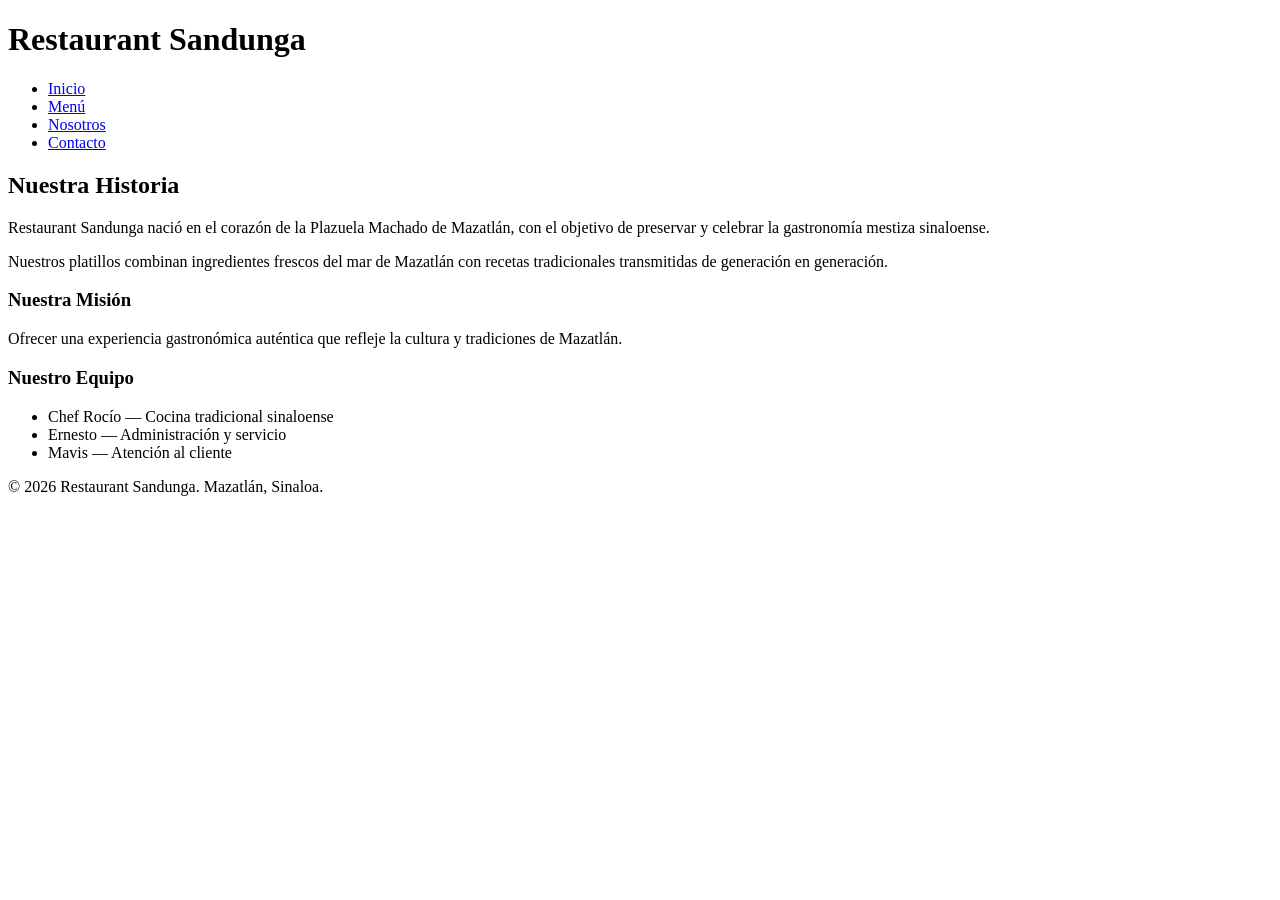
==== about.html @ f557e527 "Lab2 completo menu about y contact HTML" ====
<!DOCTYPE html>
<html lang="es">
<head>
  <meta charset="utf-8">
  <meta name="description" content="Nosotros - Restaurant Sandunga">
  <title>Nosotros | Restaurant Sandunga</title>
</head>
<body>

  <header>
    <h1>Restaurant Sandunga</h1>
    <nav>
      <ul>
        <li><a href="index.html">Inicio</a></li>
        <li><a href="menu.html">Menú</a></li>
        <li><a href="about.html">Nosotros</a></li>
        <li><a href="contact.html">Contacto</a></li>
      </ul>
    </nav>
  </header>

  <main>
    <h2>Nuestra Historia</h2>
    <p>Restaurant Sandunga nació en el corazón de la Plazuela Machado de Mazatlán, 
    con el objetivo de preservar y celebrar la gastronomía mestiza sinaloense.</p>
    <p>Nuestros platillos combinan ingredientes frescos del mar de Mazatlán 
    con recetas tradicionales transmitidas de generación en generación.</p>

    <h3>Nuestra Misión</h3>
    <p>Ofrecer una experiencia gastronómica auténtica que refleje 
    la cultura y tradiciones de Mazatlán.</p>

    <h3>Nuestro Equipo</h3>
    <ul>
      <li>Chef Rocío — Cocina tradicional sinaloense</li>
      <li>Ernesto — Administración y servicio</li>
      <li>Mavis — Atención al cliente</li>
    </ul>
  </main>

  <footer>
    <p>&copy; 2026 Restaurant Sandunga. Mazatlán, Sinaloa.</p>
  </footer>

</body>
</html>
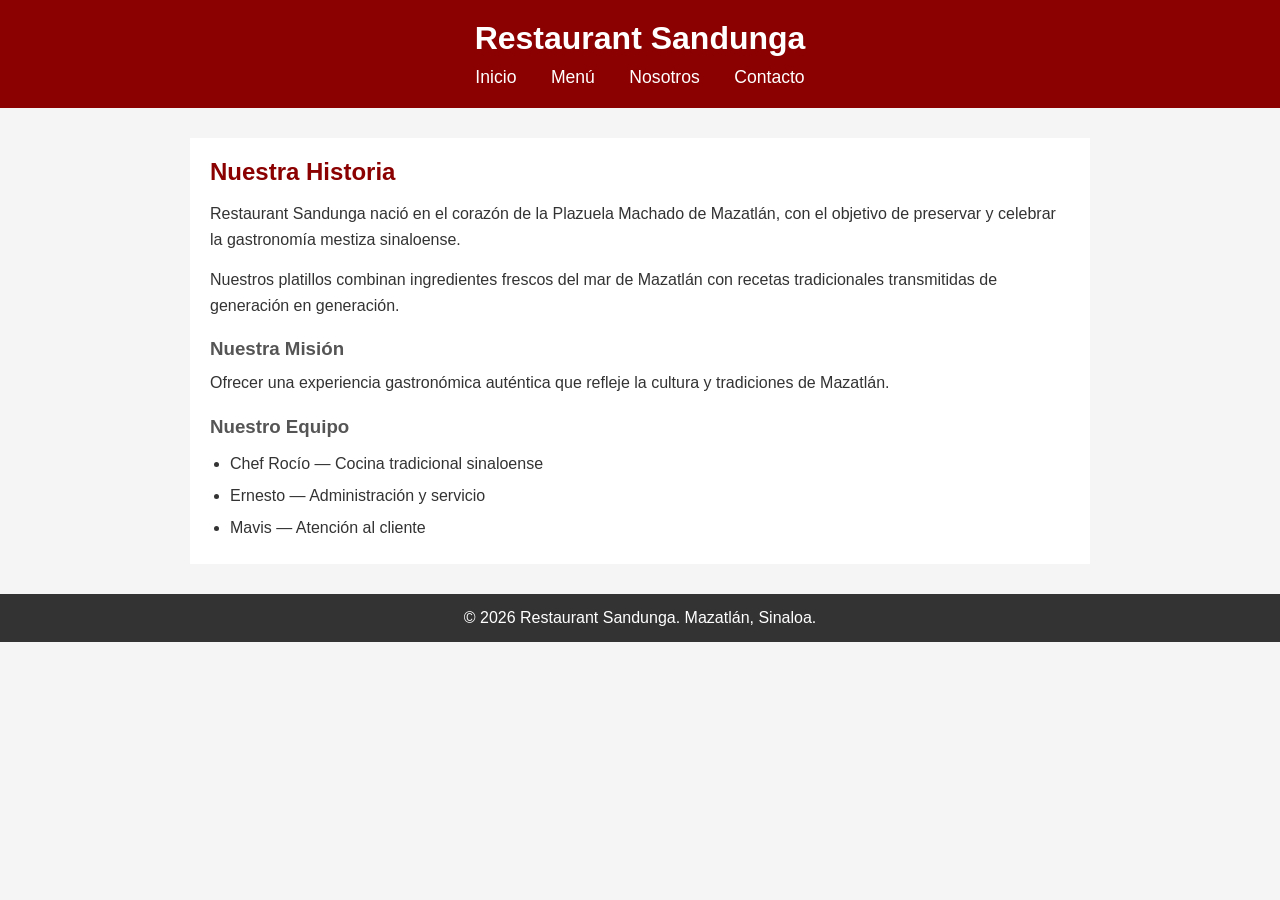
==== commit 3f13226d: "Lab3 agrego estilos CSS a las 4 paginas" ====
--- a/about.html
+++ b/about.html
@@ -4,6 +4,7 @@
   <meta charset="utf-8">
   <meta name="description" content="Nosotros - Restaurant Sandunga">
   <title>Nosotros | Restaurant Sandunga</title>
+  <link rel="stylesheet" href="assets/css/estilos.css">
 </head>
 <body>
 
--- a/assets/css/estilos.css
+++ b/assets/css/estilos.css
@@ -0,0 +1,83 @@
+/* Estilos globales */
+* {
+  box-sizing: border-box;
+  margin: 0;
+  padding: 0;
+}
+
+body {
+  font-family: Arial, Helvetica, sans-serif;
+  font-size: 16px;
+  color: #333333;
+  background-color: #f5f5f5;
+}
+
+/* Encabezado */
+header {
+  background-color: #8B0000;
+  color: white;
+  padding: 20px;
+  text-align: center;
+}
+
+header h1 {
+  font-size: 2em;
+  margin-bottom: 10px;
+}
+
+/* Navegación */
+nav ul {
+  list-style: none;
+}
+
+nav ul li {
+  display: inline;
+  margin: 0 15px;
+}
+
+nav ul li a {
+  color: white;
+  text-decoration: none;
+  font-size: 1.1em;
+}
+
+nav ul li a:hover {
+  color: #FFD700;
+}
+
+/* Contenido principal */
+main {
+  max-width: 900px;
+  margin: 30px auto;
+  padding: 20px;
+  background-color: white;
+}
+
+main h2 {
+  color: #8B0000;
+  margin-bottom: 15px;
+}
+
+main h3 {
+  color: #555555;
+  margin: 20px 0 10px;
+}
+
+main p {
+  line-height: 1.6;
+  margin-bottom: 15px;
+}
+
+main ul {
+  margin-left: 20px;
+  line-height: 2;
+}
+
+/* Pie de página */
+footer {
+  background-color: #333333;
+  color: white;
+  text-align: center;
+  padding: 15px;
+  margin-top: 30px;
+}
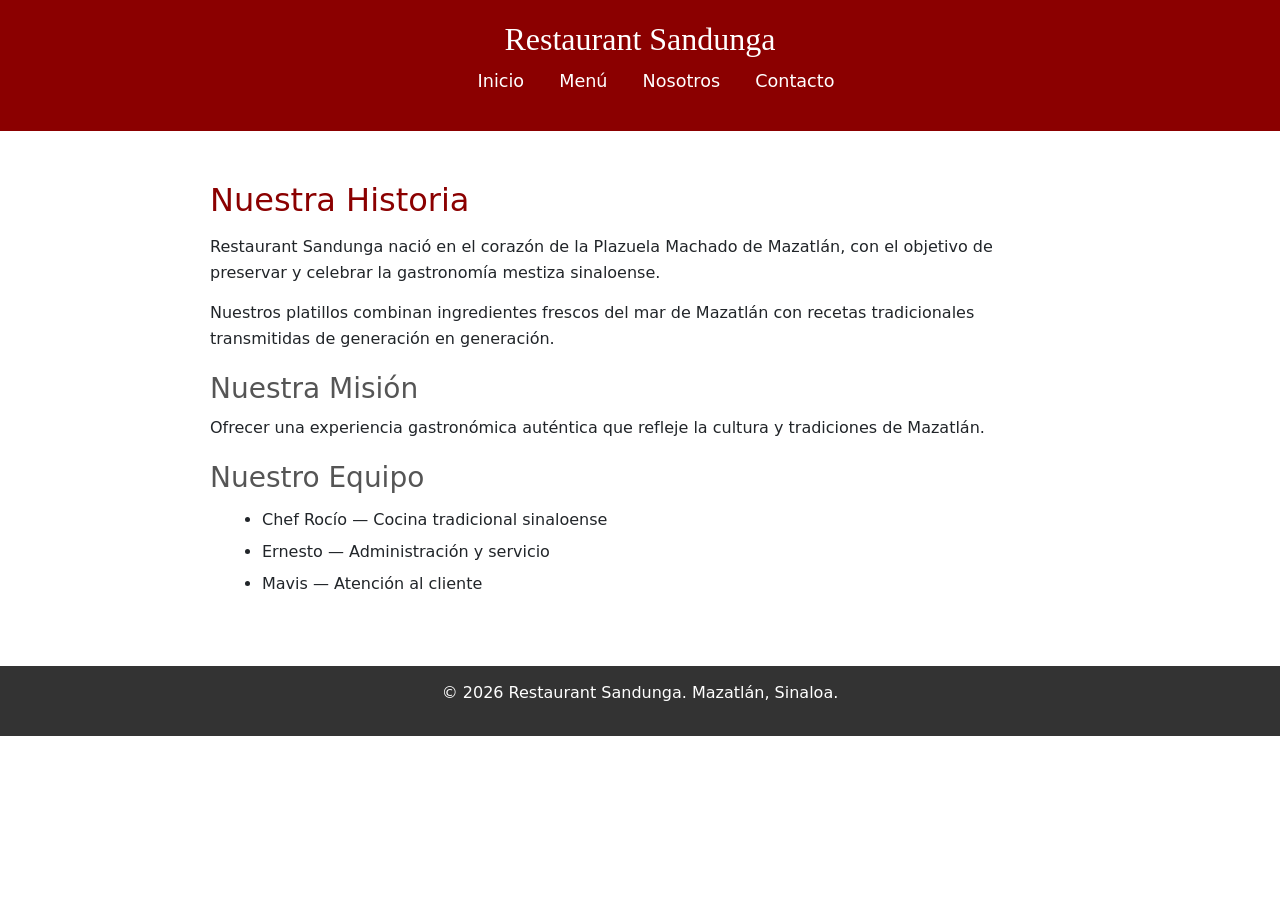
==== commit 73d1f186: "Lab6 agrego Bootstrap a las 4 paginas" ====
--- a/about.html
+++ b/about.html
@@ -4,6 +4,8 @@
   <meta charset="utf-8">
   <meta name="description" content="Nosotros - Restaurant Sandunga">
   <title>Nosotros | Restaurant Sandunga</title>
+  <meta name="viewport" content="width=device-width, initial-scale=1">
+  <link href="https://cdn.jsdelivr.net/npm/bootstrap@5.3.0/dist/css/bootstrap.min.css" rel="stylesheet">
   <link rel="stylesheet" href="assets/css/estilos.css">
 </head>
 <body>
@@ -42,6 +44,6 @@
   <footer>
     <p>&copy; 2026 Restaurant Sandunga. Mazatlán, Sinaloa.</p>
   </footer>
-
+<script src="https://cdn.jsdelivr.net/npm/bootstrap@5.3.0/dist/js/bootstrap.bundle.min.js"></script>
 </body>
 </html>
--- a/assets/css/estilos.css
+++ b/assets/css/estilos.css
@@ -5,12 +5,13 @@
   padding: 0;
 }
 
-body {
-  font-family: Arial, Helvetica, sans-serif;
+bbody {
+  font-family: 'Lato', Arial, sans-serif;
   font-size: 16px;
   color: #333333;
   background-color: #f5f5f5;
 }
+
 
 /* Encabezado */
 header {
@@ -21,6 +22,7 @@
 }
 
 header h1 {
+  font-family: 'Playfair Display', serif;
   font-size: 2em;
   margin-bottom: 10px;
 }
@@ -80,4 +82,48 @@
   text-align: center;
   padding: 15px;
   margin-top: 30px;
+}
+
+/* Clases para secciones */
+.seccion {
+  margin-bottom: 30px;
+  padding: 15px;
+  border-left: 4px solid #8B0000;
+}
+
+.seccion h3 {
+  color: #8B0000;
+  margin-bottom: 10px;
+}
+
+/* Clase para enlaces especiales */
+.enlace-telefono {
+  color: #8B0000;
+  font-size: 1.3em;
+  font-weight: bold;
+  text-decoration: none;
+}
+
+.enlace-telefono:hover {
+  color: #FFD700;
+}
+
+/* Clase para resaltar texto */
+.resaltado {
+  background-color: #FFF8DC;
+  padding: 5px 10px;
+  border-radius: 4px;
+}
+
+/* ID para contenido principal de inicio */
+#bienvenida {
+  text-align: center;
+  padding: 40px 20px;
+  background-color: #FFF8DC;
+  margin-bottom: 20px;
+}
+
+#bienvenida h2 {
+  font-size: 2em;
+  color: #8B0000;
 }
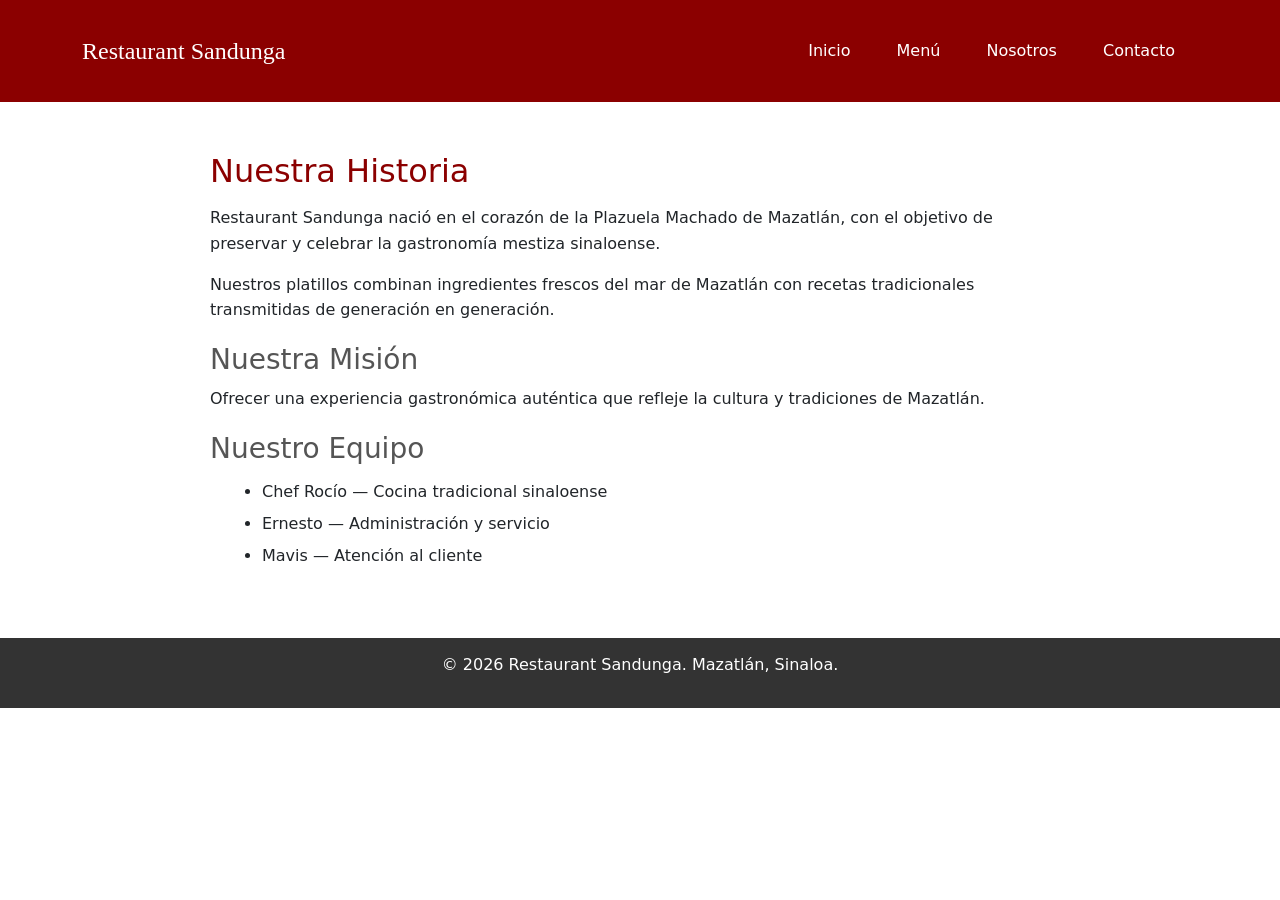
==== commit b7b1ce14: "Lab7 navbar Bootstrap en las 4 paginas" ====
--- a/about.html
+++ b/about.html
@@ -11,16 +11,39 @@
 <body>
 
   <header>
-    <h1>Restaurant Sandunga</h1>
-    <nav>
-      <ul>
-        <li><a href="index.html">Inicio</a></li>
-        <li><a href="menu.html">Menú</a></li>
-        <li><a href="about.html">Nosotros</a></li>
-        <li><a href="contact.html">Contacto</a></li>
-      </ul>
-    </nav>
-  </header>
+  <nav class="navbar navbar-expand-lg" style="background-color: #8B0000;">
+    <div class="container">
+      <a class="navbar-brand text-white" href="index.html"
+         style="font-family: 'Playfair Display', serif; font-size: 1.5em;">
+        Restaurant Sandunga
+      </a>
+      <button class="navbar-toggler" type="button" 
+              data-bs-toggle="collapse" 
+              data-bs-target="#menuPrincipal"
+              aria-controls="menuPrincipal" 
+              aria-expanded="false" 
+              aria-label="Toggle navigation">
+        <span class="navbar-toggler-icon" style="filter: invert(1);"></span>
+      </button>
+      <div class="collapse navbar-collapse" id="menuPrincipal">
+        <ul class="navbar-nav ms-auto">
+          <li class="nav-item">
+            <a class="nav-link text-white" href="index.html">Inicio</a>
+          </li>
+          <li class="nav-item">
+            <a class="nav-link text-white" href="menu.html">Menú</a>
+          </li>
+          <li class="nav-item">
+            <a class="nav-link text-white active" href="about.html">Nosotros</a>
+          </li>
+          <li class="nav-item">
+            <a class="nav-link text-white" href="contact.html">Contacto</a>
+          </li>
+        </ul>
+      </div>
+    </div>
+  </nav>
+</header>
 
   <main>
     <h2>Nuestra Historia</h2>
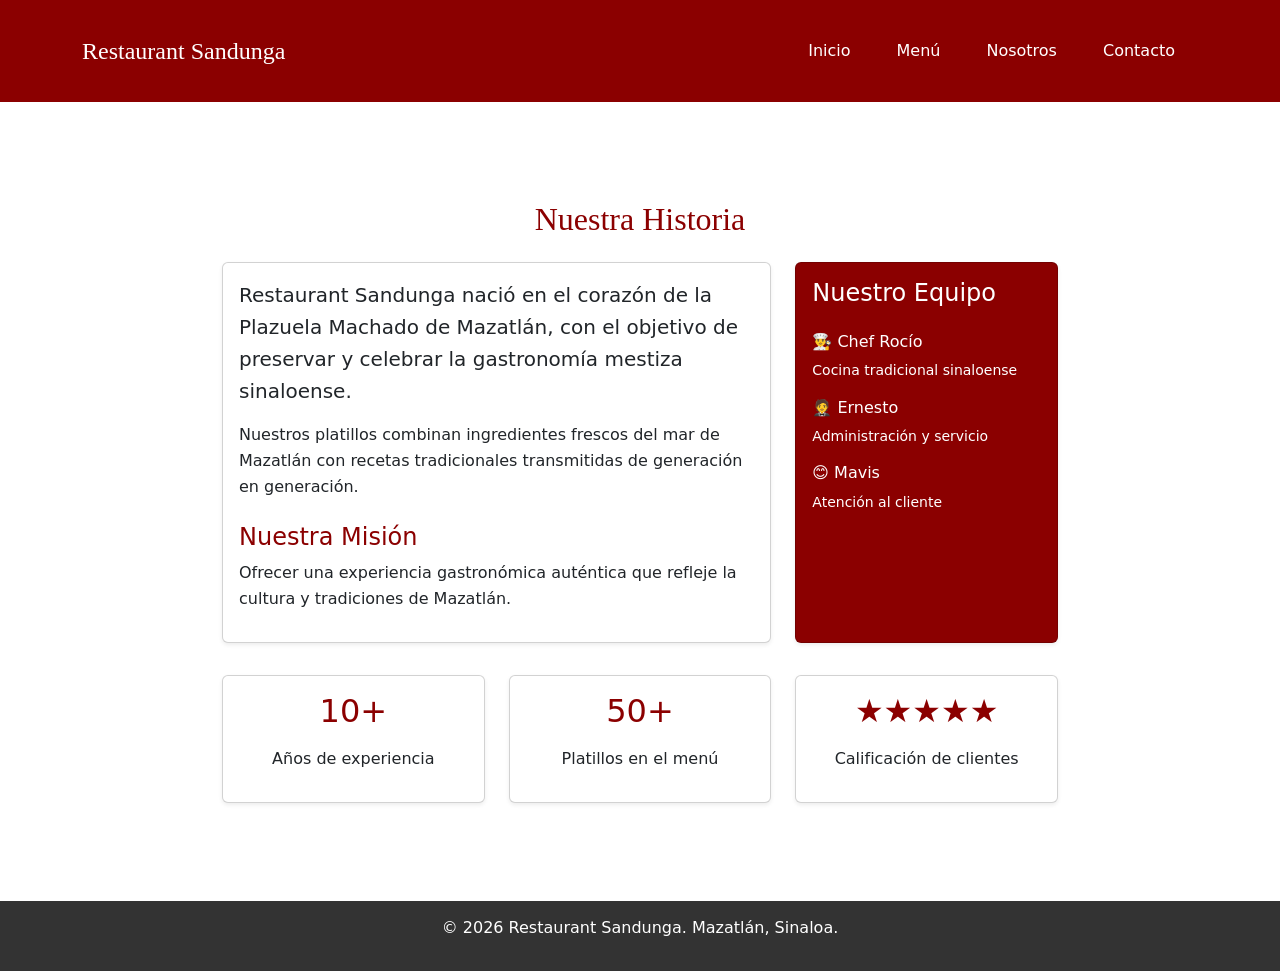
==== commit 31ec0e47: "Lab11 nosotros Bootstrap con tarjetas y estadisticas" ====
--- a/about.html
+++ b/about.html
@@ -45,23 +45,81 @@
   </nav>
 </header>
 
-  <main>
-    <h2>Nuestra Historia</h2>
-    <p>Restaurant Sandunga nació en el corazón de la Plazuela Machado de Mazatlán, 
-    con el objetivo de preservar y celebrar la gastronomía mestiza sinaloense.</p>
-    <p>Nuestros platillos combinan ingredientes frescos del mar de Mazatlán 
-    con recetas tradicionales transmitidas de generación en generación.</p>
+ <main>
+    <div class="container my-5">
+      <h2 class="text-center mb-4"
+          style="font-family: 'Playfair Display', serif; color: #8B0000;">
+        Nuestra Historia
+      </h2>
 
-    <h3>Nuestra Misión</h3>
-    <p>Ofrecer una experiencia gastronómica auténtica que refleje 
-    la cultura y tradiciones de Mazatlán.</p>
+      <div class="row g-4">
 
-    <h3>Nuestro Equipo</h3>
-    <ul>
-      <li>Chef Rocío — Cocina tradicional sinaloense</li>
-      <li>Ernesto — Administración y servicio</li>
-      <li>Mavis — Atención al cliente</li>
-    </ul>
+        <div class="col-md-8">
+          <div class="card shadow-sm">
+            <div class="card-body">
+              <p class="lead">Restaurant Sandunga nació en el corazón de la 
+              Plazuela Machado de Mazatlán, con el objetivo de preservar y 
+              celebrar la gastronomía mestiza sinaloense.</p>
+              <p>Nuestros platillos combinan ingredientes frescos del mar de 
+              Mazatlán con recetas tradicionales transmitidas de generación 
+              en generación.</p>
+              <h4 class="mt-4" style="color: #8B0000;">Nuestra Misión</h4>
+              <p>Ofrecer una experiencia gastronómica auténtica que refleje 
+              la cultura y tradiciones de Mazatlán.</p>
+            </div>
+          </div>
+        </div>
+
+        <div class="col-md-4">
+          <div class="card shadow-sm h-100" style="background-color: #8B0000; color: white;">
+            <div class="card-body">
+              <h4 class="mb-4">Nuestro Equipo</h4>
+              <div class="mb-3">
+                <h6>👨‍🍳 Chef Rocío</h6>
+                <p class="small">Cocina tradicional sinaloense</p>
+              </div>
+              <div class="mb-3">
+                <h6>🤵 Ernesto</h6>
+                <p class="small">Administración y servicio</p>
+              </div>
+              <div class="mb-3">
+                <h6>😊 Mavis</h6>
+                <p class="small">Atención al cliente</p>
+              </div>
+            </div>
+          </div>
+        </div>
+
+      </div>
+
+      <div class="row g-4 mt-2">
+        <div class="col-md-4">
+          <div class="card text-center shadow-sm">
+            <div class="card-body">
+              <h2 style="color: #8B0000;">10+</h2>
+              <p>Años de experiencia</p>
+            </div>
+          </div>
+        </div>
+        <div class="col-md-4">
+          <div class="card text-center shadow-sm">
+            <div class="card-body">
+              <h2 style="color: #8B0000;">50+</h2>
+              <p>Platillos en el menú</p>
+            </div>
+          </div>
+        </div>
+        <div class="col-md-4">
+          <div class="card text-center shadow-sm">
+            <div class="card-body">
+              <h2 style="color: #8B0000;">★★★★★</h2>
+              <p>Calificación de clientes</p>
+            </div>
+          </div>
+        </div>
+      </div>
+
+    </div>
   </main>
 
   <footer>
--- a/assets/css/estilos.css
+++ b/assets/css/estilos.css
@@ -115,13 +115,7 @@
   border-radius: 4px;
 }
 
-/* ID para contenido principal de inicio */
-#bienvenida {
-  text-align: center;
-  padding: 40px 20px;
-  background-color: #FFF8DC;
-  margin-bottom: 20px;
-}
+
 
 #bienvenida h2 {
   font-size: 2em;
